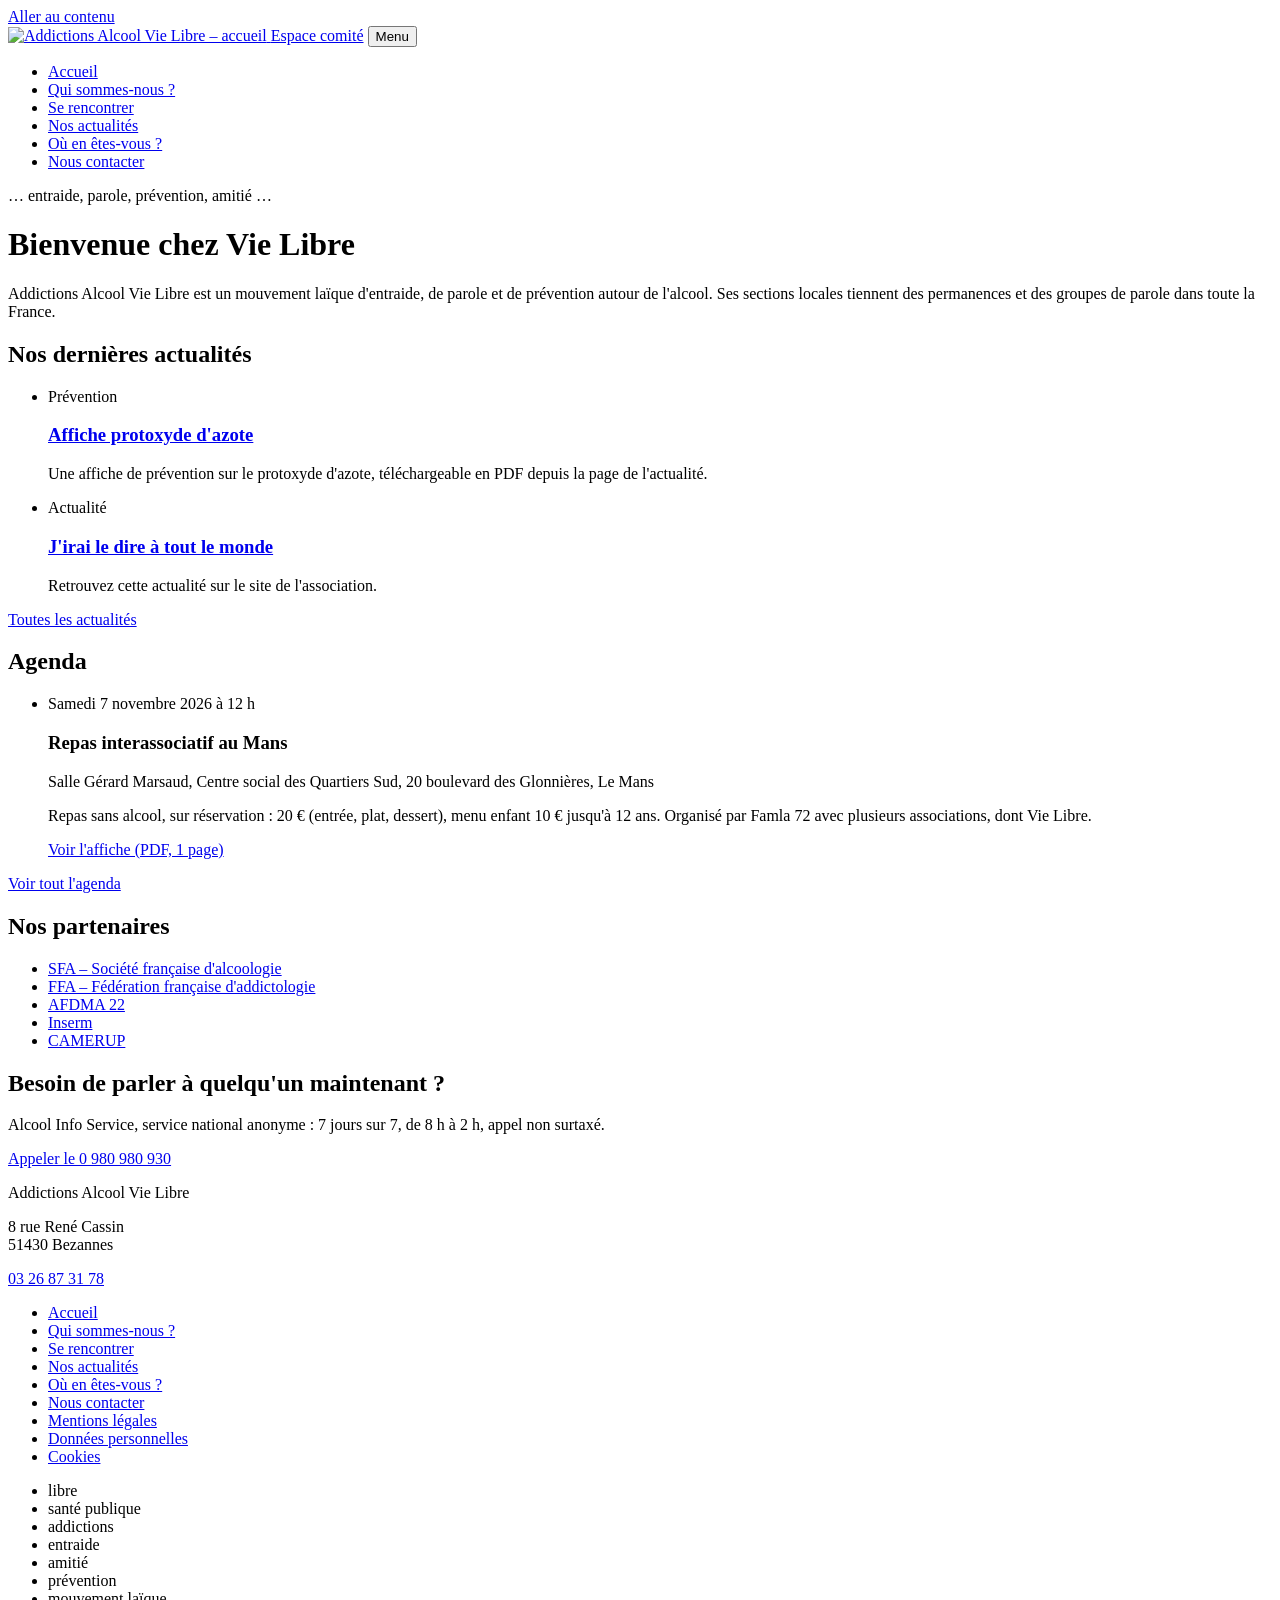
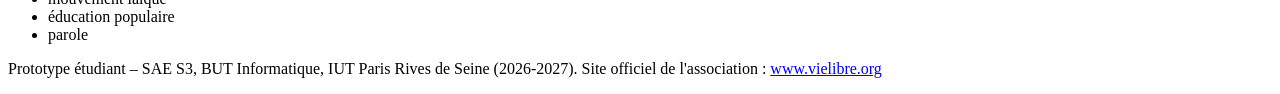
==== VieLibre Final/index.html @ af81d1ce "v2 fichier html" ====
<!DOCTYPE html>
<html lang="fr">
<head>
  <meta charset="UTF-8">
  <meta name="viewport" content="width=device-width, initial-scale=1">
  <title>Accueil – Addictions Alcool Vie Libre (prototype SAE)</title>
  <meta name="description" content="Prototype étudiant de refonte du site de l'association Addictions Alcool Vie Libre : entraide, parole, prévention, amitié.">
  <link rel="preconnect" href="https://fonts.googleapis.com">
  <link rel="preconnect" href="https://fonts.gstatic.com" crossorigin>
  <link rel="stylesheet" href="https://fonts.googleapis.com/css2?family=Jost:wght@400;600;700&family=Lobster&display=swap">
  <link rel="stylesheet" href="css/style.css">
</head>
<body>

  <a class="lien-evitement" href="#contenu">Aller au contenu</a>

  <!-- ===== EN-TÊTE ===== -->
  <header class="entete" id="haut" tabindex="-1">
    <div class="conteneur entete-haut">
      <a href="index.html" class="logo">
        <img src="img/logo-vielibre.jpg" alt="Addictions Alcool Vie Libre – accueil" width="463" height="209">
      </a>
      <a href="https://www.vielibre.org/espace-adherents/" class="bouton-comite">Espace comité</a>
      <button type="button" class="bouton-menu" id="boutonMenu" aria-expanded="false" aria-controls="menuPrincipal">Menu</button>
    </div>

    <nav class="menu" id="menuPrincipal" aria-label="Menu principal">
      <ul class="conteneur">
        <!-- aria-current indique la page en cours (style CSS + lecteurs d'écran) -->
        <li><a href="index.html" aria-current="page">Accueil</a></li>
        <li><a href="https://www.vielibre.org/qui-sommes-nous/">Qui sommes-nous ?</a></li>
        <li><a href="https://www.vielibre.org/ou-nous-trouver/">Se rencontrer</a></li>
        <li><a href="https://www.vielibre.org/nos-actualites/">Nos actualités</a></li>
        <li><a href="https://www.vielibre.org/ou-en-etes-vous/">Où en êtes-vous ?</a></li>
        <li><a href="nous-contacter.html">Nous contacter</a></li>
      </ul>
    </nav>

    <p class="accroche"><span class="conteneur">… entraide, parole, prévention, amitié …</span></p>
  </header>

  <main id="contenu" tabindex="-1">

    <div class="conteneur intro">
      <h1 class="titre-page">Bienvenue chez Vie Libre</h1>
      <p>Addictions Alcool Vie Libre est un mouvement laïque d'entraide, de parole et de prévention autour de l'alcool. Ses sections locales tiennent des permanences et des groupes de parole dans toute la France.</p>
    </div>

    <!-- ===== ACTUALITÉS ===== -->
    <section class="bloc bloc-gris" aria-labelledby="titre-actus">
      <h2 class="titre-section" id="titre-actus">Nos dernières actualités</h2>
      <ul class="conteneur actus">
        <li class="actu">
          <p class="actu-type">Prévention</p>
          <h3><a href="https://www.vielibre.org/affiche-protoxyde-dazote/">Affiche protoxyde d'azote</a></h3>
          <p>Une affiche de prévention sur le protoxyde d'azote, téléchargeable en PDF depuis la page de l'actualité.</p>
        </li>
        <li class="actu">
          <p class="actu-type">Actualité</p>
          <h3><a href="https://www.vielibre.org/jirai-dire-a-monde/">J'irai le dire à tout le monde</a></h3>
          <p>Retrouvez cette actualité sur le site de l'association.</p>
        </li>
      </ul>
      <p class="centre"><a href="https://www.vielibre.org/nos-actualites/">Toutes les actualités</a></p>
    </section>

    <!-- ===== AGENDA ===== -->
    <section class="bloc" aria-labelledby="titre-agenda">
      <h2 class="titre-section" id="titre-agenda">Agenda</h2>
      <ul class="conteneur agenda">
        <li class="evenement" data-date="2026-11-07">
          <p class="evenement-date"><time datetime="2026-11-07T12:00">Samedi 7 novembre 2026 à 12 h</time></p>
          <h3>Repas interassociatif au Mans</h3>
          <p class="evenement-lieu">Salle Gérard Marsaud, Centre social des Quartiers Sud, 20 boulevard des Glonnières, Le Mans</p>
          <p>Repas sans alcool, sur réservation : 20 € (entrée, plat, dessert), menu enfant 10 € jusqu'à 12 ans. Organisé par Famla 72 avec plusieurs associations, dont Vie Libre.</p>
          <p><a href="https://www.vielibre.org/wp-content/uploads/tribe_events/affiche-couscous-PDF.pdf">Voir l'affiche (PDF, 1 page)</a></p>
        </li>
      </ul>
      <p class="centre"><a href="https://www.vielibre.org/agenda/">Voir tout l'agenda</a></p>
    </section>

    <!-- ===== PARTENAIRES ===== -->
    <section class="bloc bloc-gris" aria-labelledby="titre-partenaires">
      <h2 class="titre-section" id="titre-partenaires">Nos partenaires</h2>
      <ul class="conteneur partenaires">
        <li><a href="https://www.sfalcoologie.asso.fr/">SFA – Société française d'alcoologie</a></li>
        <li><a href="https://www.addictaide.fr/">FFA – Fédération française d'addictologie</a></li>
        <li><a href="http://afdma22.org/">AFDMA 22</a></li>
        <li><a href="https://www.inserm.fr/">Inserm</a></li>
        <li><a href="https://www.camerup.fr/">CAMERUP</a></li>
      </ul>
    </section>

  </main>

  <!-- ===== BANDEAU D'AIDE ===== -->
  <aside class="bandeau-aide" aria-labelledby="titre-aide">
    <div class="conteneur bandeau-aide-contenu">
      <div>
        <h2 id="titre-aide">Besoin de parler à quelqu'un maintenant ?</h2>
        <p>Alcool Info Service, service national anonyme : 7 jours sur 7, de 8 h à 2 h, appel non surtaxé.</p>
      </div>
      <a class="bouton" href="tel:+33980980930">Appeler le 0 980 980 930</a>
    </div>
  </aside>

  <!-- ===== PIED DE PAGE ===== -->
  <footer class="pied">
    <div class="conteneur pied-grille">
      <div>
        <p class="pied-titre">Addictions Alcool Vie Libre</p>
        <p>8 rue René Cassin<br>51430 Bezannes</p>
        <p><a href="tel:+33326873178">03 26 87 31 78</a></p>
      </div>
      <nav aria-label="Plan du site">
        <ul class="pied-liens">
          <li><a href="index.html">Accueil</a></li>
          <li><a href="https://www.vielibre.org/qui-sommes-nous/">Qui sommes-nous ?</a></li>
          <li><a href="https://www.vielibre.org/ou-nous-trouver/">Se rencontrer</a></li>
          <li><a href="https://www.vielibre.org/nos-actualites/">Nos actualités</a></li>
          <li><a href="https://www.vielibre.org/ou-en-etes-vous/">Où en êtes-vous ?</a></li>
          <li><a href="nous-contacter.html">Nous contacter</a></li>
          <li><a href="https://www.vielibre.org/mentions-legales/">Mentions légales</a></li>
          <li><a href="https://www.vielibre.org/donnees-personnelles/">Données personnelles</a></li>
          <li><a href="https://www.vielibre.org/politique-de-confidentialite/">Cookies</a></li>
        </ul>
      </nav>
      <ul class="mots-cles" aria-label="Nos valeurs">
        <li>libre</li><li>santé publique</li><li>addictions</li><li>entraide</li><li>amitié</li>
        <li>prévention</li><li>mouvement laïque</li><li>éducation populaire</li><li>parole</li>
      </ul>
    </div>
    <p class="pied-prototype">Prototype étudiant – SAE S3, BUT Informatique, IUT Paris Rives de Seine (2026-2027). Site officiel de l'association : <a href="https://www.vielibre.org">www.vielibre.org</a></p>
  </footer>

  <a href="#haut" class="retour-haut" id="retourHaut" hidden>Haut de page</a>

  <!-- ===== BANDEAU COOKIES ===== -->
  <div class="bandeau-cookies" id="bandeauCookies" role="region" aria-label="Choix des cookies" hidden>
    <p>Nous déposons des cookies de mesure d'audience seulement si vous l'acceptez. <a href="https://www.vielibre.org/politique-de-confidentialite/">En savoir plus</a></p>
    <div class="bandeau-cookies-boutons">
      <button type="button" class="bouton" data-choix="accepte">Accepter</button>
      <button type="button" class="bouton" data-choix="refuse">Refuser</button>
    </div>
  </div>

  <script src="js/script.js"></script>
</body>
</html>
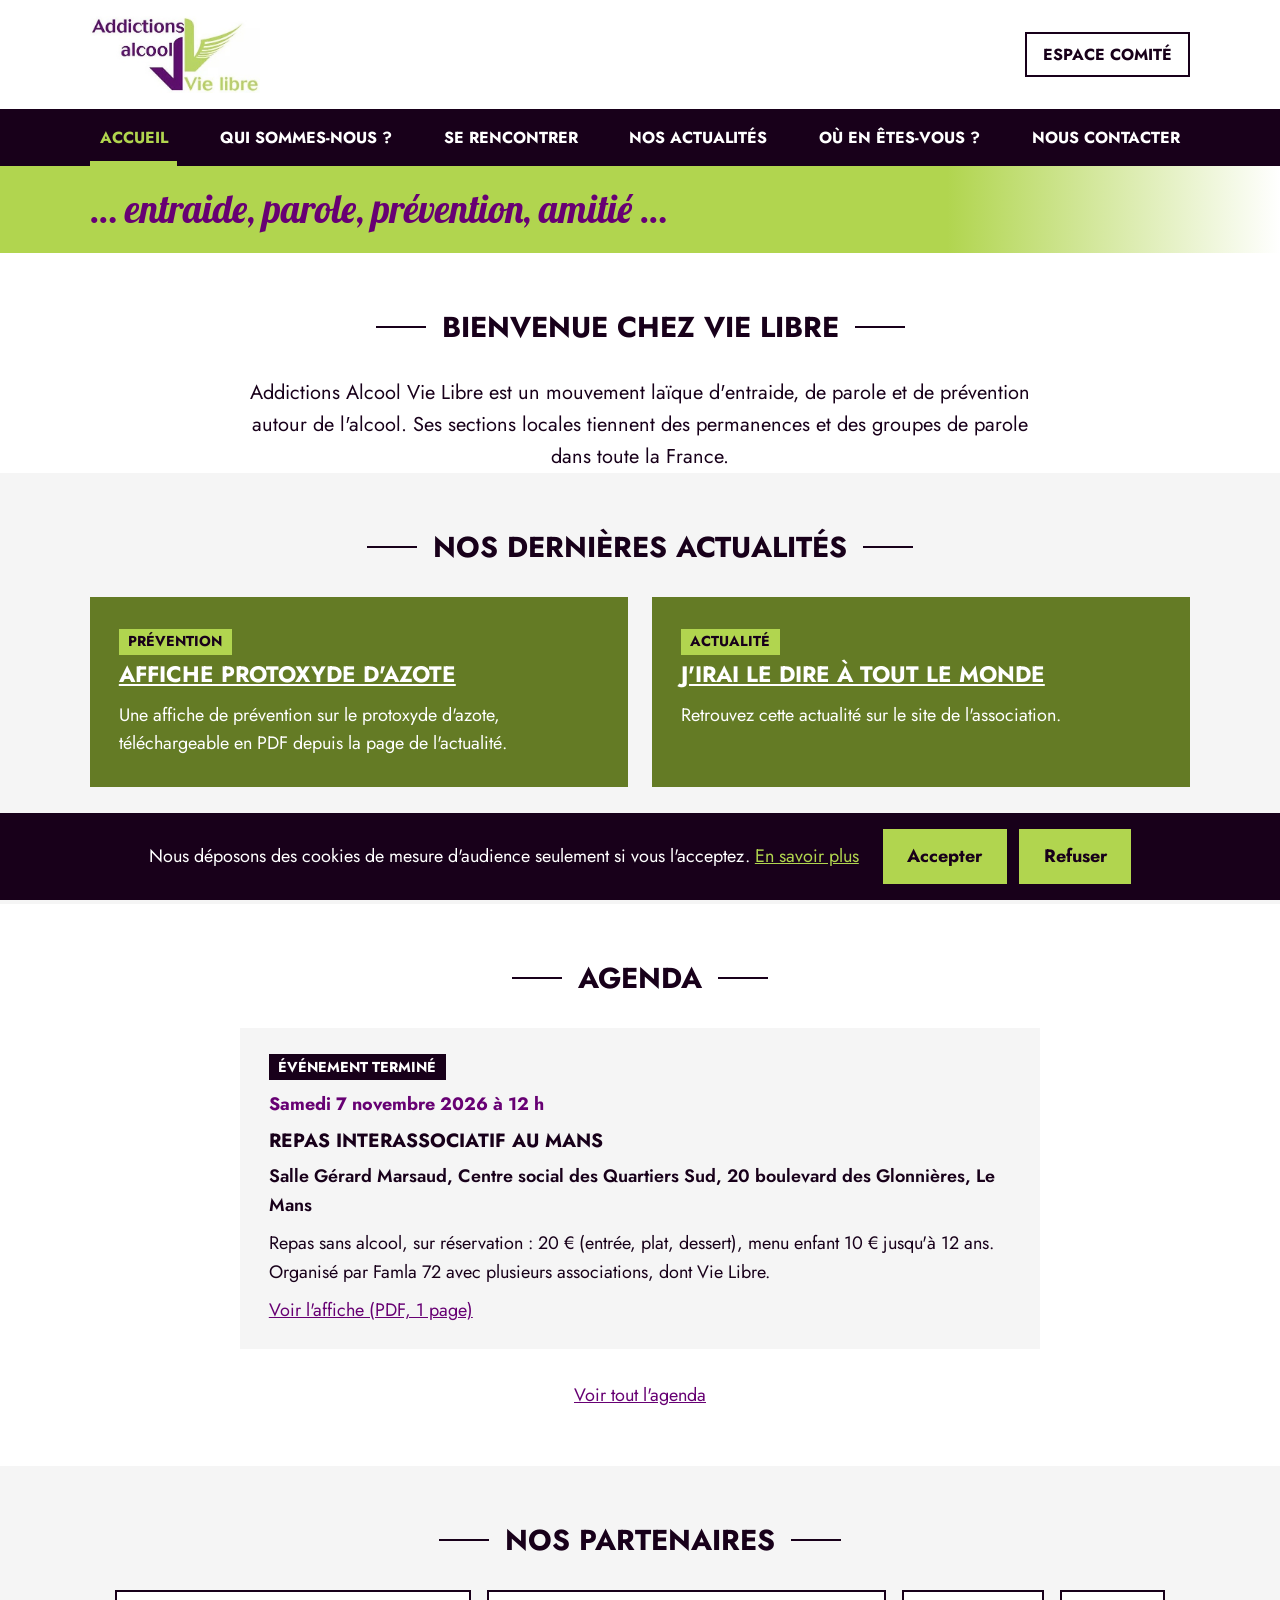
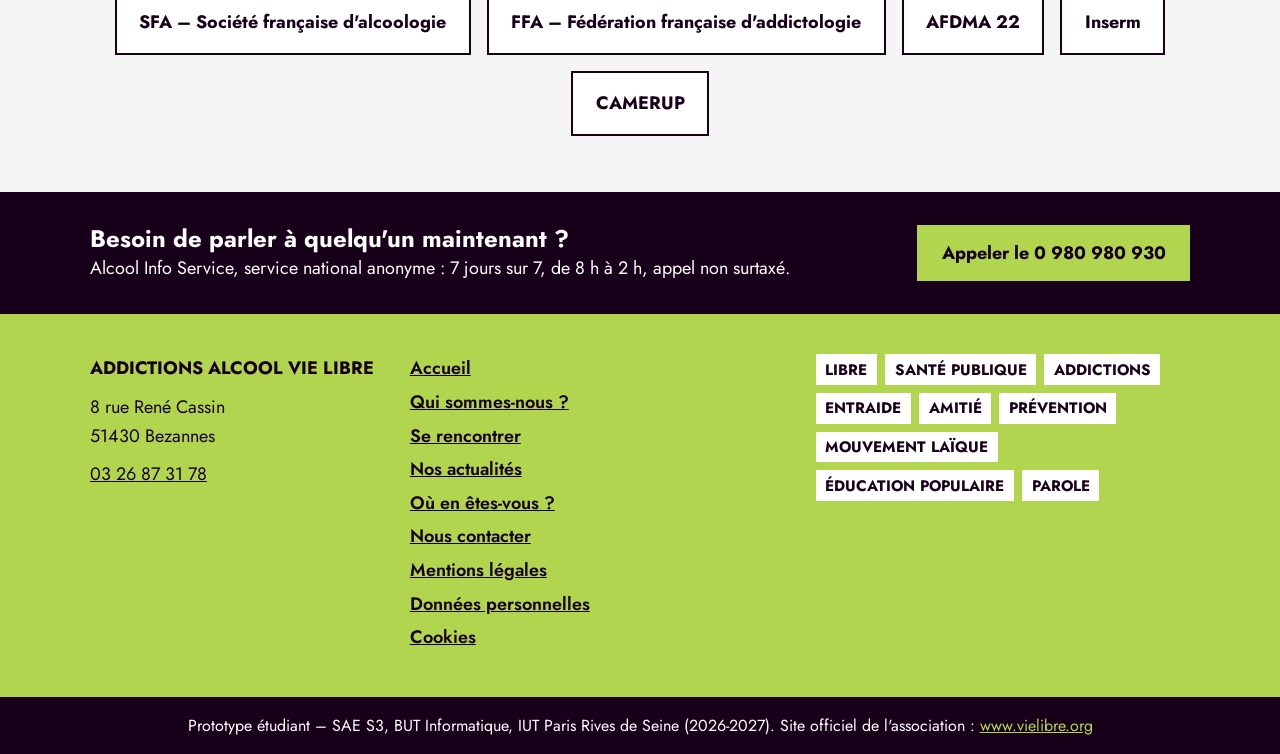
==== commit 13e8db73: "modification des commentaires de index.html de la version final" ====
--- a/VieLibre Final/index.html
+++ b/VieLibre Final/index.html
@@ -14,7 +14,7 @@
 
   <a class="lien-evitement" href="#contenu">Aller au contenu</a>
 
-  <!-- ===== EN-TÊTE ===== -->
+  <!--EN-TÊTE-->
   <header class="entete" id="haut" tabindex="-1">
     <div class="conteneur entete-haut">
       <a href="index.html" class="logo">
@@ -46,7 +46,7 @@
       <p>Addictions Alcool Vie Libre est un mouvement laïque d'entraide, de parole et de prévention autour de l'alcool. Ses sections locales tiennent des permanences et des groupes de parole dans toute la France.</p>
     </div>
 
-    <!-- ===== ACTUALITÉS ===== -->
+    <!--ACTUALITÉS-->
     <section class="bloc bloc-gris" aria-labelledby="titre-actus">
       <h2 class="titre-section" id="titre-actus">Nos dernières actualités</h2>
       <ul class="conteneur actus">
@@ -64,7 +64,7 @@
       <p class="centre"><a href="https://www.vielibre.org/nos-actualites/">Toutes les actualités</a></p>
     </section>
 
-    <!-- ===== AGENDA ===== -->
+    <!--AGENDA-->
     <section class="bloc" aria-labelledby="titre-agenda">
       <h2 class="titre-section" id="titre-agenda">Agenda</h2>
       <ul class="conteneur agenda">
@@ -79,7 +79,7 @@
       <p class="centre"><a href="https://www.vielibre.org/agenda/">Voir tout l'agenda</a></p>
     </section>
 
-    <!-- ===== PARTENAIRES ===== -->
+    <!--PARTENAIRE-->
     <section class="bloc bloc-gris" aria-labelledby="titre-partenaires">
       <h2 class="titre-section" id="titre-partenaires">Nos partenaires</h2>
       <ul class="conteneur partenaires">
@@ -93,7 +93,7 @@
 
   </main>
 
-  <!-- ===== BANDEAU D'AIDE ===== -->
+  <!--BANDEAU D'AIDE-->
   <aside class="bandeau-aide" aria-labelledby="titre-aide">
     <div class="conteneur bandeau-aide-contenu">
       <div>
@@ -104,7 +104,7 @@
     </div>
   </aside>
 
-  <!-- ===== PIED DE PAGE ===== -->
+  <!--PIED DE PAGE-->
   <footer class="pied">
     <div class="conteneur pied-grille">
       <div>
--- a/VieLibre Final/css/style.css
+++ b/VieLibre Final/css/style.css
@@ -0,0 +1,475 @@
+/* couleurs relevées dans la feuille de style de vielibre.org */
+:root {
+  --violet-nuit: #18001a;
+  --violet: #670073;
+  --vert: #b1d54f;
+  --vert-olive: #647b25;
+  --gris-fond: #f5f5f5;
+  --gris-bordure: #767676;
+  --rouge-erreur: #b00020;
+  --blanc: #fff;
+
+  /* le site utilise une police payante, remplacé par une gratuite */
+  --police-texte: "Jost", "Futura", "Century Gothic", Arial, sans-serif;
+  --police-accroche: "Lobster", cursive;
+
+  --largeur-max: 1100px;
+}
+
+
+/* BASE */
+* { box-sizing: border-box; margin: 0; padding: 0; }
+
+html { scroll-behavior: smooth; }
+
+body {
+  font-family: var(--police-texte);
+  font-size: 1.125rem;
+  line-height: 1.6;
+  color: var(--violet-nuit);
+  background: var(--blanc);
+}
+
+img { max-width: 100%; height: auto; display: block; }
+ul, ol { list-style: none; }
+
+h1, h2, h3 { line-height: 1.25; }
+h3 { font-size: 1.2rem; text-transform: uppercase; }
+
+a { color: var(--violet); }
+a:hover { color: var(--violet-nuit); }
+
+/* focus visible sur tout ce qui est cliquable (recommandation 1 de l'audit) */
+:focus-visible {
+  outline: 3px solid var(--violet);
+  outline-offset: 3px;
+}
+
+.conteneur {
+  width: min(var(--largeur-max), 92%);
+  margin-inline: auto;
+}
+
+.centre { text-align: center; margin-top: 2rem; }
+
+/* caché en haut de l'écran, il descend quand il prend le focus */
+.lien-evitement {
+  position: absolute;
+  left: 1rem;
+  top: -4rem;
+  z-index: 300;
+  padding: .6rem 1rem;
+  background: var(--violet-nuit);
+  color: var(--blanc);
+  font-weight: 700;
+}
+.lien-evitement:focus { top: 1rem; }
+
+main:focus, .entete:focus { outline: none; }
+
+
+/* BOUTONS ET TITRES */
+.bouton {
+  display: inline-block;
+  padding: .7rem 1.4rem;
+  border: 2px solid var(--vert);
+  background: var(--vert);
+  color: var(--violet-nuit);
+  font: inherit;
+  font-weight: 700;
+  text-decoration: none;
+  cursor: pointer;
+}
+.bouton:hover {
+  background: var(--violet-nuit);
+  border-color: var(--violet-nuit);
+  color: var(--blanc);
+}
+
+/* titres avec un trait de chaque côté comme sur le site d'origine */
+.titre-section,
+.titre-page {
+  display: flex;
+  align-items: center;
+  justify-content: center;
+  gap: 1rem;
+  margin-bottom: 2rem;
+  text-align: center;
+  text-transform: uppercase;
+  font-size: 1.8rem;
+}
+.titre-section::before, .titre-section::after,
+.titre-page::before, .titre-page::after {
+  content: "";
+  flex: 0 0 50px;
+  height: 2px;
+  background: var(--violet-nuit);
+}
+
+.bloc { padding: 3.5rem 0; }
+.bloc-gris { background: var(--gris-fond); }
+
+.aide { font-size: 1rem; color: #4a4a4a; }
+
+
+/* EN-TÊTE */
+/* plus de position: sticky, à 200 % de zoom l'en-tête prenait trop de place */
+.entete { background: var(--blanc); }
+
+.entete-haut {
+  display: flex;
+  align-items: center;
+  justify-content: space-between;
+  gap: 1rem;
+  padding: 1rem 0;
+}
+
+.logo img { width: 170px; }
+
+.bouton-comite {
+  padding: .5rem 1rem;
+  border: 2px solid var(--violet-nuit);
+  color: var(--violet-nuit);
+  font-size: 1rem;
+  font-weight: 700;
+  text-transform: uppercase;
+  text-decoration: none;
+}
+.bouton-comite:hover { background: var(--violet-nuit); color: var(--blanc); }
+
+.bouton-menu { display: none; }
+
+.menu { background: var(--violet-nuit); }
+.menu ul {
+  display: flex;
+  justify-content: space-between;
+  flex-wrap: wrap;
+}
+.menu a {
+  display: block;
+  padding: 1rem .6rem;
+  color: var(--blanc);
+  font-size: 1rem;
+  font-weight: 700;
+  text-transform: uppercase;
+  text-decoration: none;
+}
+.menu a:hover { color: var(--vert); }
+.menu a:focus-visible { outline-color: var(--vert); outline-offset: -4px; }
+
+/* page en cours : on se sert de l'attribut aria-current dans le HTML */
+.menu a[aria-current="page"] {
+  color: var(--vert);
+  box-shadow: inset 0 -5px 0 var(--vert);
+}
+
+/* texte violet au lieu de blanc */
+.accroche {
+  background: linear-gradient(to right, var(--vert) 74%, rgba(177, 213, 79, 0) 100%);
+  color: var(--violet);
+  font-family: var(--police-accroche);
+  font-size: clamp(1.5rem, 4vw, 2.4rem);
+  padding: .8rem 0;
+}
+.accroche .conteneur { display: block; }
+
+
+/* ACCUEIL */
+.intro {
+  padding-top: 3rem;
+  max-width: 800px;
+  text-align: center;
+}
+.intro p { font-size: 1.25rem; }
+
+/* Actualités */
+.actus {
+  display: grid;
+  grid-template-columns: repeat(2, 1fr);
+  gap: 1.5rem;
+}
+.actu {
+  padding: 1.8rem;
+  background: var(--vert-olive);
+  color: var(--blanc);
+}
+.actu a { color: var(--blanc); }
+.actu a:focus-visible { outline-color: var(--blanc); }
+.actu h3 { margin: .3rem 0 .8rem; font-size: 1.4rem; }
+.actu-type {
+  display: inline-block;
+  padding: .1rem .6rem;
+  background: var(--vert);
+  color: var(--violet-nuit);
+  font-size: .9rem;
+  font-weight: 700;
+  text-transform: uppercase;
+}
+
+/* Agenda */
+.agenda { max-width: 800px; }
+.evenement {
+  padding: 1.5rem 1.8rem;
+  background: var(--gris-fond);
+}
+.evenement > * + * { margin-top: .6rem; }
+.evenement-date { font-weight: 700; color: var(--violet); }
+.evenement-lieu { font-weight: 600; }
+.mention-passe {
+  display: inline-block;
+  padding: .1rem .6rem;
+  background: var(--violet-nuit);
+  color: var(--blanc);
+  font-size: .9rem;
+  font-weight: 700;
+  text-transform: uppercase;
+}
+
+/* Partenaires */
+.partenaires {
+  display: flex;
+  flex-wrap: wrap;
+  justify-content: center;
+  gap: 1rem;
+}
+.partenaires a {
+  display: block;
+  padding: 1rem 1.4rem;
+  border: 2px solid var(--violet-nuit);
+  background: var(--blanc);
+  color: var(--violet-nuit);
+  font-weight: 700;
+  text-decoration: none;
+}
+.partenaires a:hover { background: var(--violet-nuit); color: var(--blanc); }
+
+
+/* NOUS CONTACTER */
+.fil-ariane { padding: 1.2rem 0; font-size: 1rem; }
+.fil-ariane ol { display: flex; flex-wrap: wrap; }
+.fil-ariane li + li::before { content: "›"; margin: 0 .5rem; }
+
+.titre-page { margin-top: .5rem; }
+
+.contact-grille {
+  display: grid;
+  grid-template-columns: 3fr 2fr;
+  gap: 3rem;
+  align-items: start;
+  margin-bottom: 3.5rem;
+}
+
+.bloc-formulaire h2,
+.bloc-coordonnees h2 {
+  margin-bottom: 1rem;
+  font-size: 1.5rem;
+  text-transform: uppercase;
+}
+.bloc-formulaire > .aide { margin-bottom: 1.2rem; }
+
+.champ { margin-bottom: 1.4rem; }
+.champ label {
+  display: block;
+  margin-bottom: .3rem;
+  font-weight: 700;
+  text-transform: uppercase;
+}
+.champ input[type="text"],
+.champ input[type="email"],
+.champ textarea {
+  width: 100%;
+  padding: .8rem;
+  border: 2px solid var(--gris-bordure);
+  font: inherit;
+}
+
+.champ-case {
+  display: grid;
+  grid-template-columns: auto 1fr;
+  gap: .3rem .8rem;
+  align-items: start;
+}
+.champ-case input { width: 1.4rem; height: 1.4rem; margin-top: .2rem; }
+.champ-case label { font-weight: 400; text-transform: none; font-size: 1rem; }
+.champ-case .message-erreur { grid-column: 2; }
+
+.champ-invalide { border-color: var(--rouge-erreur) !important; border-width: 3px !important; }
+.message-erreur { color: var(--rouge-erreur); font-weight: 700; font-size: 1rem; }
+.message-erreur:empty { display: none; }
+
+.message-formulaire { margin-top: 1rem; font-weight: 700; }
+.message-formulaire.erreur { color: var(--rouge-erreur); }
+.message-formulaire.succes { color: var(--vert-olive); }
+
+.bloc-coordonnees {
+  padding: 1.8rem;
+  background: var(--gris-fond);
+}
+.bloc-coordonnees > * + * { margin-top: 1rem; }
+.bloc-coordonnees h3 { margin-top: 2rem; }
+
+/* FAQ */
+.faq { max-width: 800px; margin-bottom: 3.5rem; }
+.faq h2 { margin-bottom: 1rem; font-size: 1.5rem; text-transform: uppercase; }
+.faq details { border-top: 2px solid var(--gris-bordure); }
+.faq details:last-of-type { border-bottom: 2px solid var(--gris-bordure); }
+.faq summary {
+  padding: 1rem 0;
+  font-weight: 700;
+  color: var(--violet-nuit);
+  cursor: pointer;
+}
+.faq summary:hover,
+.faq details[open] summary { color: var(--violet); }
+.faq details p { padding-bottom: 1.2rem; }
+
+
+/*  BANDEAU D'AIDE */
+.bandeau-aide {
+  padding: 2rem 0;
+  background: var(--violet-nuit);
+  color: var(--blanc);
+}
+.bandeau-aide-contenu {
+  display: flex;
+  align-items: center;
+  justify-content: space-between;
+  flex-wrap: wrap;
+  gap: 1.5rem;
+}
+.bandeau-aide h2 { font-size: 1.5rem; }
+.bandeau-aide .bouton:focus-visible { outline-color: var(--vert); }
+
+
+/* PIED DE PAGE */
+.pied { background: var(--vert); color: var(--violet-nuit); }
+.pied a { color: var(--violet-nuit); }
+.pied-grille {
+  display: grid;
+  grid-template-columns: 1fr 1.3fr 1.3fr;
+  gap: 2rem;
+  padding: 2.5rem 0;
+}
+.pied-grille > div > * + * { margin-top: .6rem; }
+.pied-titre { font-weight: 700; text-transform: uppercase; }
+.pied-liens li { margin-bottom: .3rem; }
+.pied-liens a { font-weight: 600; }
+
+.mots-cles {
+  display: flex;
+  flex-wrap: wrap;
+  align-content: flex-start;
+  gap: .5rem;
+}
+.mots-cles li {
+  padding: .2rem .6rem;
+  background: var(--blanc);
+  font-size: .95rem;
+  font-weight: 700;
+  text-transform: uppercase;
+}
+
+.pied-prototype {
+  padding: 1rem 4%;
+  background: var(--violet-nuit);
+  color: var(--blanc);
+  font-size: 1rem;
+  text-align: center;
+}
+.pied-prototype a { color: var(--vert); }
+.pied-prototype a:focus-visible { outline-color: var(--vert); }
+
+
+/* BOUTON RETOUR EN HAUT */
+.retour-haut {
+  position: fixed;
+  right: 1rem;
+  bottom: 1rem;
+  z-index: 150;
+  padding: .6rem 1rem;
+  background: var(--violet-nuit);
+  color: var(--blanc);
+  font-weight: 700;
+  text-decoration: none;
+}
+.retour-haut:focus-visible { outline-color: var(--vert); }
+.retour-haut[hidden] { display: none; }
+
+
+/* BANDEAU COOKIES */
+.bandeau-cookies {
+  position: fixed;
+  left: 0;
+  right: 0;
+  bottom: 0;
+  z-index: 200;
+  display: flex;
+  align-items: center;
+  justify-content: center;
+  flex-wrap: wrap;
+  gap: 1rem 1.5rem;
+  padding: 1rem 4%;
+  background: var(--violet-nuit);
+  color: var(--blanc);
+}
+.bandeau-cookies a { color: var(--vert); }
+.bandeau-cookies-boutons { display: flex; gap: .8rem; }
+.bandeau-cookies .bouton:focus-visible,
+.bandeau-cookies a:focus-visible { outline-color: var(--vert); }
+.bandeau-cookies[hidden] { display: none; }
+
+
+/* RESPONSIVE */
+@media (prefers-reduced-motion: reduce) {
+  html { scroll-behavior: auto; }
+}
+
+@media (max-width: 1000px) {
+  .bouton-comite { margin-left: auto; }
+
+  .js .bouton-menu {
+    display: inline-block;
+    padding: .5rem 1rem;
+    border: 2px solid var(--violet-nuit);
+    background: var(--violet-nuit);
+    color: var(--blanc);
+    font: inherit;
+    font-weight: 700;
+    text-transform: uppercase;
+    cursor: pointer;
+  }
+  .js .bouton-menu[aria-expanded="true"] { background: var(--blanc); color: var(--violet-nuit); }
+
+  .menu ul { flex-direction: column; }
+  .menu a { padding: .9rem 0; border-bottom: 1px solid rgba(255, 255, 255, .2); }
+  .menu a[aria-current="page"] {
+    box-shadow: none;
+    text-decoration: underline;
+    text-decoration-thickness: 3px;
+    text-underline-offset: 6px;
+  }
+
+  /* display: none et pas max-height: 0 comme avant, sinon on peut encore
+     aller sur les liens du menu fermé avec Tab */
+  .js .menu { display: none; }
+  .js .menu.ouvert { display: block; }
+
+  .contact-grille { grid-template-columns: 1fr; gap: 2rem; }
+  .pied-grille { grid-template-columns: 1fr 1fr; }
+}
+
+@media (max-width: 640px) {
+  body { font-size: 1.0625rem; }
+  .logo img { width: 130px; }
+  .bouton-comite { font-size: .85rem; padding: .4rem .6rem; }
+  .entete-haut { flex-wrap: wrap; }
+
+  .titre-section, .titre-page { font-size: 1.4rem; }
+  .titre-section::before, .titre-section::after,
+  .titre-page::before, .titre-page::after { flex-basis: 20px; }
+
+  .actus { grid-template-columns: 1fr; }
+  .pied-grille { grid-template-columns: 1fr; }
+  .bandeau-cookies-boutons { width: 100%; }
+  .bandeau-cookies-boutons .bouton { flex: 1; }
+}
